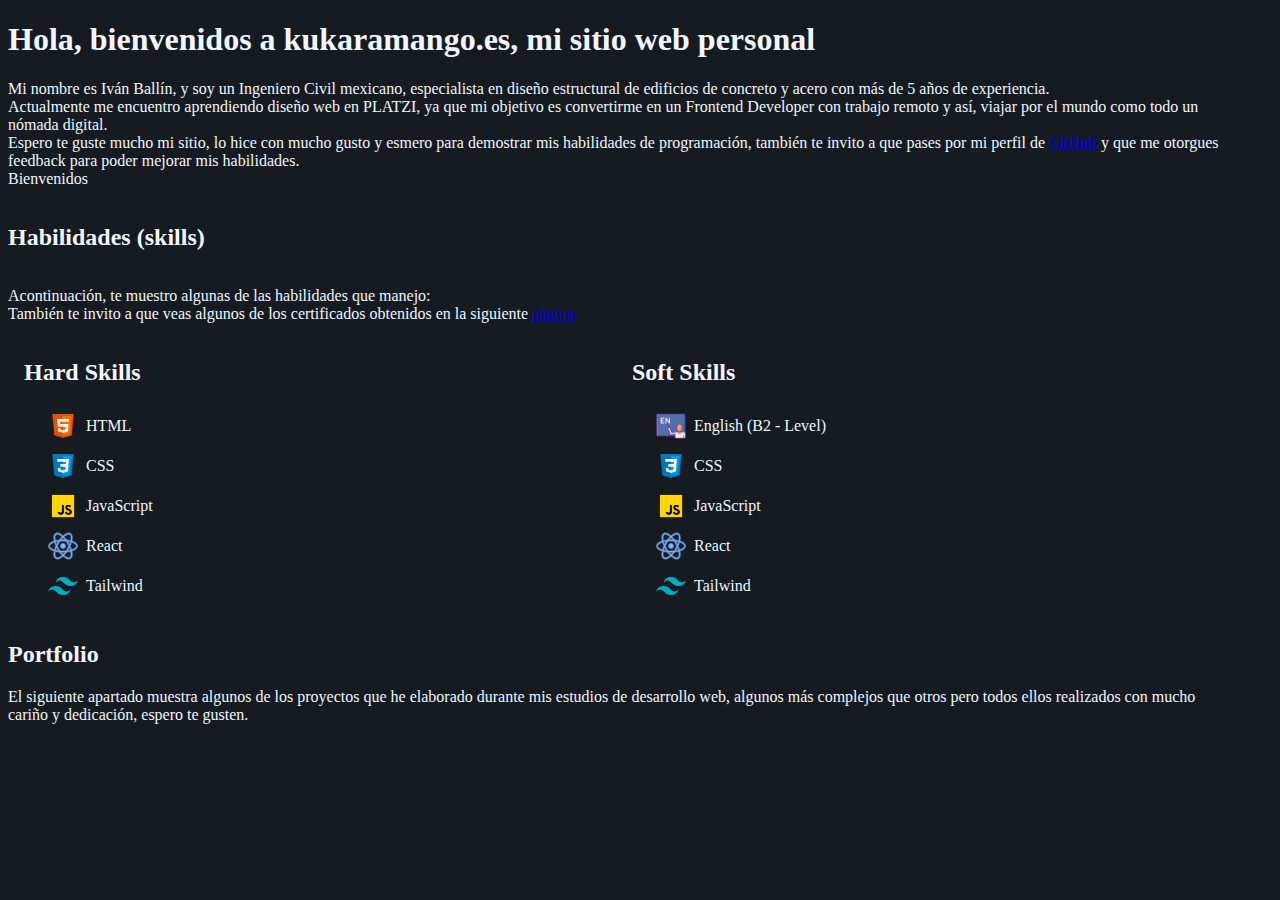
==== kukaramango.es/index.html @ 1ffc1820 "Agregamos página de certificados y apartado de Portfolio" ====
<!DOCTYPE html>
<html lang="en">
<head>
    <meta charset="UTF-8">
    <meta http-equiv="X-UA-Compatible" content="IE=edge">
    <meta name="viewport" content="width=device-width, initial-scale=1.0">
    <link rel="stylesheet" href="./index.css">
    <title>Bienvenidx a kukaramango.es</title>
</head>
<body>
    <section class="title">
        <h1>Hola, bienvenidos a kukaramango.es, mi sitio web personal</h1>
        <p class="intro">
            Mi nombre es Iván Ballín, y soy un Ingeniero Civil mexicano, especialista en diseño estructural de edificios de concreto y acero con más de 5 años de experiencia.<br>

            Actualmente me encuentro aprendiendo diseño web en PLATZI, ya que mi objetivo es convertirme en un Frontend Developer con trabajo remoto y así, viajar por el mundo como todo un nómada digital.<br>

            Espero te guste mucho mi sitio, lo hice con mucho gusto y esmero para demostrar mis habilidades de programación, también te invito a que pases por mi perfil de <a href="https://github.com/navi-github">GitHub</a> y que me otorgues feedback para poder mejorar mis habilidades. <br>

            Bienvenidos
        </p>
    </section>
    <section class="skills">
        <h2>Habilidades (skills)</h2>
        <p>Acontinuación, te muestro algunas de las habilidades que manejo:<br>
        También te invito a que veas algunos de los certificados obtenidos en la siguiente <a href="./courses.html">página</a></p>
        <div class="skills-div">
            <div class="hard-skills">   
                <p><h2>Hard Skills</h2></p>         
                <ul>
                    <li class="icons icons--html"><img src="./assets/images/icons8-html-5-48.png" alt="html-icon"><p>HTML</p></li>
                    <li class="icons icons--css"><img src="./assets/images/icons8-css3-48.png" alt="css-icon"><p>CSS</p></li>
                    <li class="icons icons--javascript"><img src="./assets/images/icons8-javascript-48.png" alt="javascript-icon"><p>JavaScript</p></li>
                    <li class="icons icons--react"><img src="./assets/images/icons8-reaccionar-40.png" alt="react-icon"><p>React</p></li>
                    <li class="icons icons--tailwind"><img src="./assets/images/icons8-tailwind-css-48.png" alt="tailwind-icon"><p>Tailwind</p></li>
                </ul>
            </div>
            
            <div class="soft-skills">    
                <p><h2>Soft Skills</h2></p>          
                <ul>
                    <li class="icons icons--html"><img src="./assets/images/icons8-english-64.png" alt="html-icon"><p>English (B2 - Level)</p></li>
                    <li class="icons icons--css"><img src="./assets/images/icons8-css3-48.png" alt="css-icon"><p>CSS</p></li>
                    <li class="icons icons--javascript"><img src="./assets/images/icons8-javascript-48.png" alt="javascript-icon"><p>JavaScript</p></li>
                    <li class="icons icons--react"><img src="./assets/images/icons8-reaccionar-40.png" alt="react-icon"><p>React</p></li>
                    <li class="icons icons--tailwind"><img src="./assets/images/icons8-tailwind-css-48.png" alt="tailwind-icon"><p>Tailwind</p></li>
                </ul>
            </div>
        </div>
    </section>
    <section class="porftolio">
        <h2>Portfolio</h2>
        <p>El siguiente apartado muestra algunos de los proyectos que he elaborado durante mis estudios de desarrollo web, algunos más complejos que otros pero todos ellos realizados con mucho cariño y dedicación, espero te gusten.</p>
    </section>
    <section class="footer">
        
    </section>
</body>
</html>
---- kukaramango.es/index.css ----
html {
    margin: 0;
    padding: 0;
    box-sizing: border-box;
    font-size: 62.5%;
}

body {
    background-color: #161b22;
    font-size: 1.6rem;    
    color: #f0f6fc;
    width: 95%;
}

.skills {
    width: 100%;
    display: flex;
    flex-direction: column;
}

.skills-div {
    display: flex;
    flex-direction: row;
}

.skills-div h2 {
    padding-left: 16px;
}

.hard-skills {
    width: 50%;
}

.soft-skills {
    width: 50%;
}

.skills ul {
    list-style: none;
}

.skills ul li { 
    height: 40px;
    display: flex;
    flex-direction: row;
    align-items: center;
}

.skills ul li img {
    width: 3rem;
    height: 3rem;
}

.skills ul li p {
    padding: 0 0 0 8px;
}
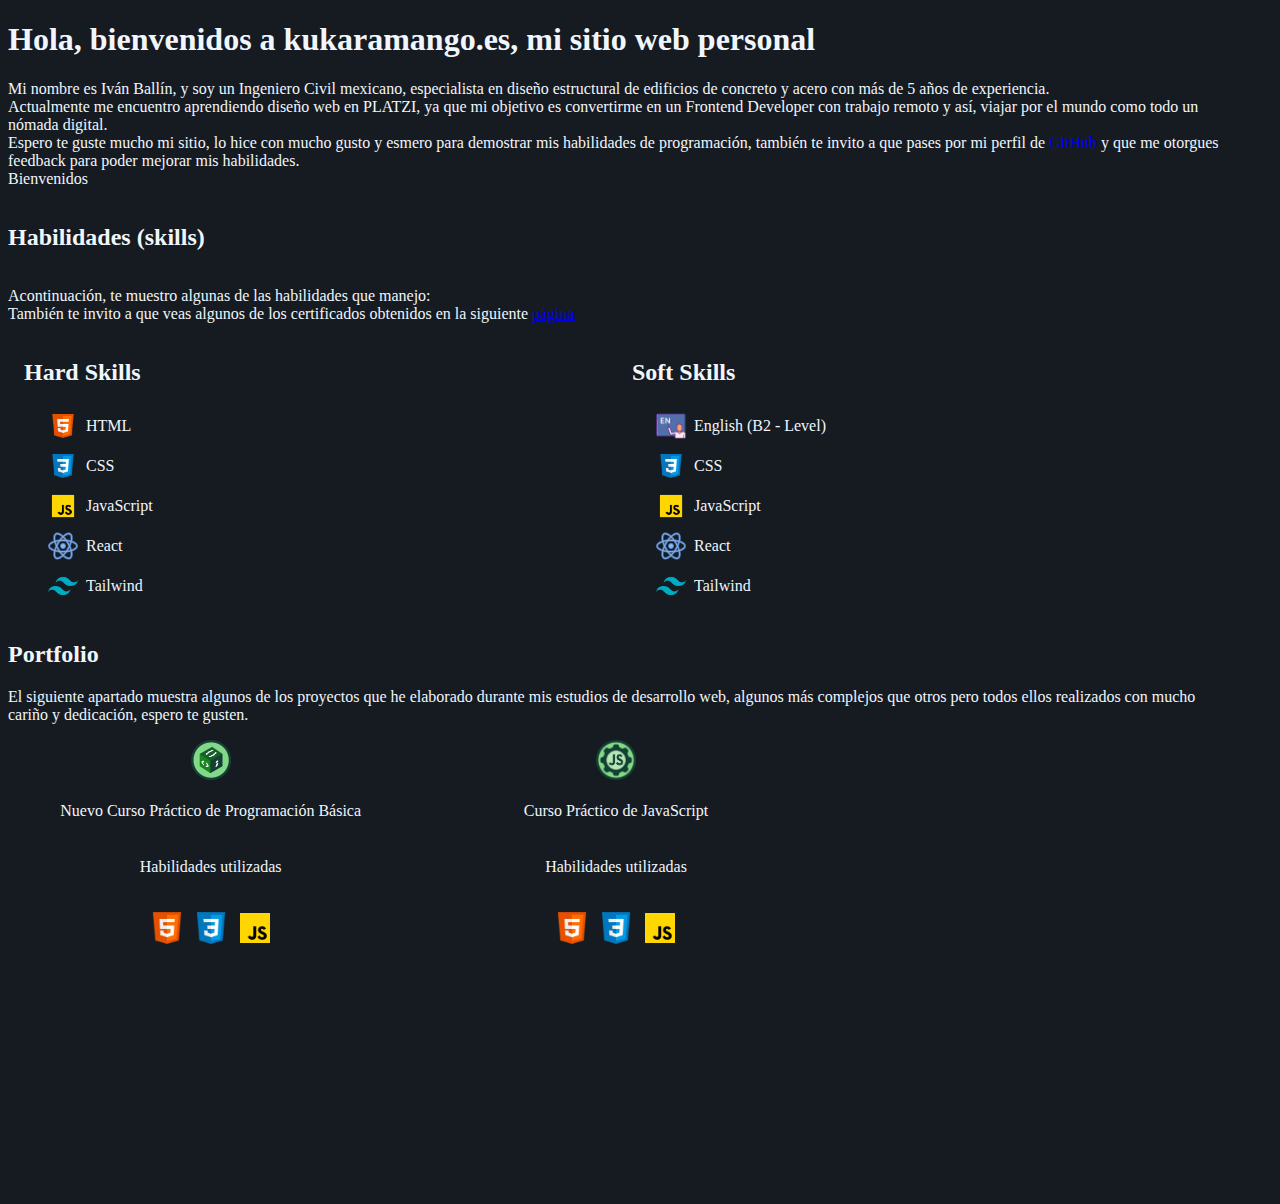
==== commit 499646b8: "Agregamos algunos ejemplos a la sección de porfolio, hechos durante los cursos de PLATZI" ====
--- a/kukaramango.es/index.html
+++ b/kukaramango.es/index.html
@@ -51,6 +51,28 @@
     <section class="porftolio">
         <h2>Portfolio</h2>
         <p>El siguiente apartado muestra algunos de los proyectos que he elaborado durante mis estudios de desarrollo web, algunos más complejos que otros pero todos ellos realizados con mucho cariño y dedicación, espero te gusten.</p>
+        <div class="portfolio-container">
+            <div class="portfolio-cursos curso-programacion">
+                <img src="./assets/images/badge-piezas-programacion-basica-ede320eb-b1a9-4f1c-8b61-dd0502bbe4d3.webp" alt="Imagen curso de programación básica">
+                <p class="titulo-curso">Nuevo Curso Práctico de Programación Básica</p>
+                <p>Habilidades utilizadas</p>
+                <p>
+                    <img src="./assets/images/icons8-html-5-48.png" alt="html-icon">
+                    <img src="./assets/images/icons8-css3-48.png" alt="css-icon">
+                    <img src="./assets/images/icons8-javascript-48.png" alt="javascript-icon">
+                </p>
+            </div>
+            <div class="portfolio-cursos curso-practico-javascript">
+                <img src="./assets/images/practico-javascript_badge-fb533fa5-73c8-4f75-9d81-0294d9013ab5.avif">
+                <p class="titulo-curso">Curso Práctico de JavaScript</p>
+                <p>Habilidades utilizadas</p>
+                <p>
+                    <img src="./assets/images/icons8-html-5-48.png" alt="html-icon">
+                    <img src="./assets/images/icons8-css3-48.png" alt="css-icon">
+                    <img src="./assets/images/icons8-javascript-48.png" alt="javascript-icon">
+                </p>
+            </div>
+        </div>
     </section>
     <section class="footer">
         
--- a/kukaramango.es/index.css
+++ b/kukaramango.es/index.css
@@ -54,3 +54,40 @@
 .skills ul li p {
     padding: 0 0 0 8px;
 }
+
+.portfolio-container {
+    width: 100%;
+    height: auto;
+    display: grid;
+    grid-template-columns: 1fr 1fr 1fr;
+    grid-template-rows: 1fr 1fr;
+}
+
+.portfolio-container img {
+    width: 40px
+}
+
+.portfolio-cursos {
+    display: flex;
+    flex-direction: column;
+    justify-content: center;
+    align-items: center;
+    text-align: center;
+}
+
+.portfolio-cursos .titulo-curso {
+    height: 30px;
+    display: flex;
+    flex-direction: column;
+    justify-content: center;
+}
+
+.curso-programacion {
+    grid-column: 1/2;
+    grid-row: 1/2;
+}
+
+.curso-practico-javascript {
+    grid-column: 2/3;
+    grid-row: 1/2;
+}
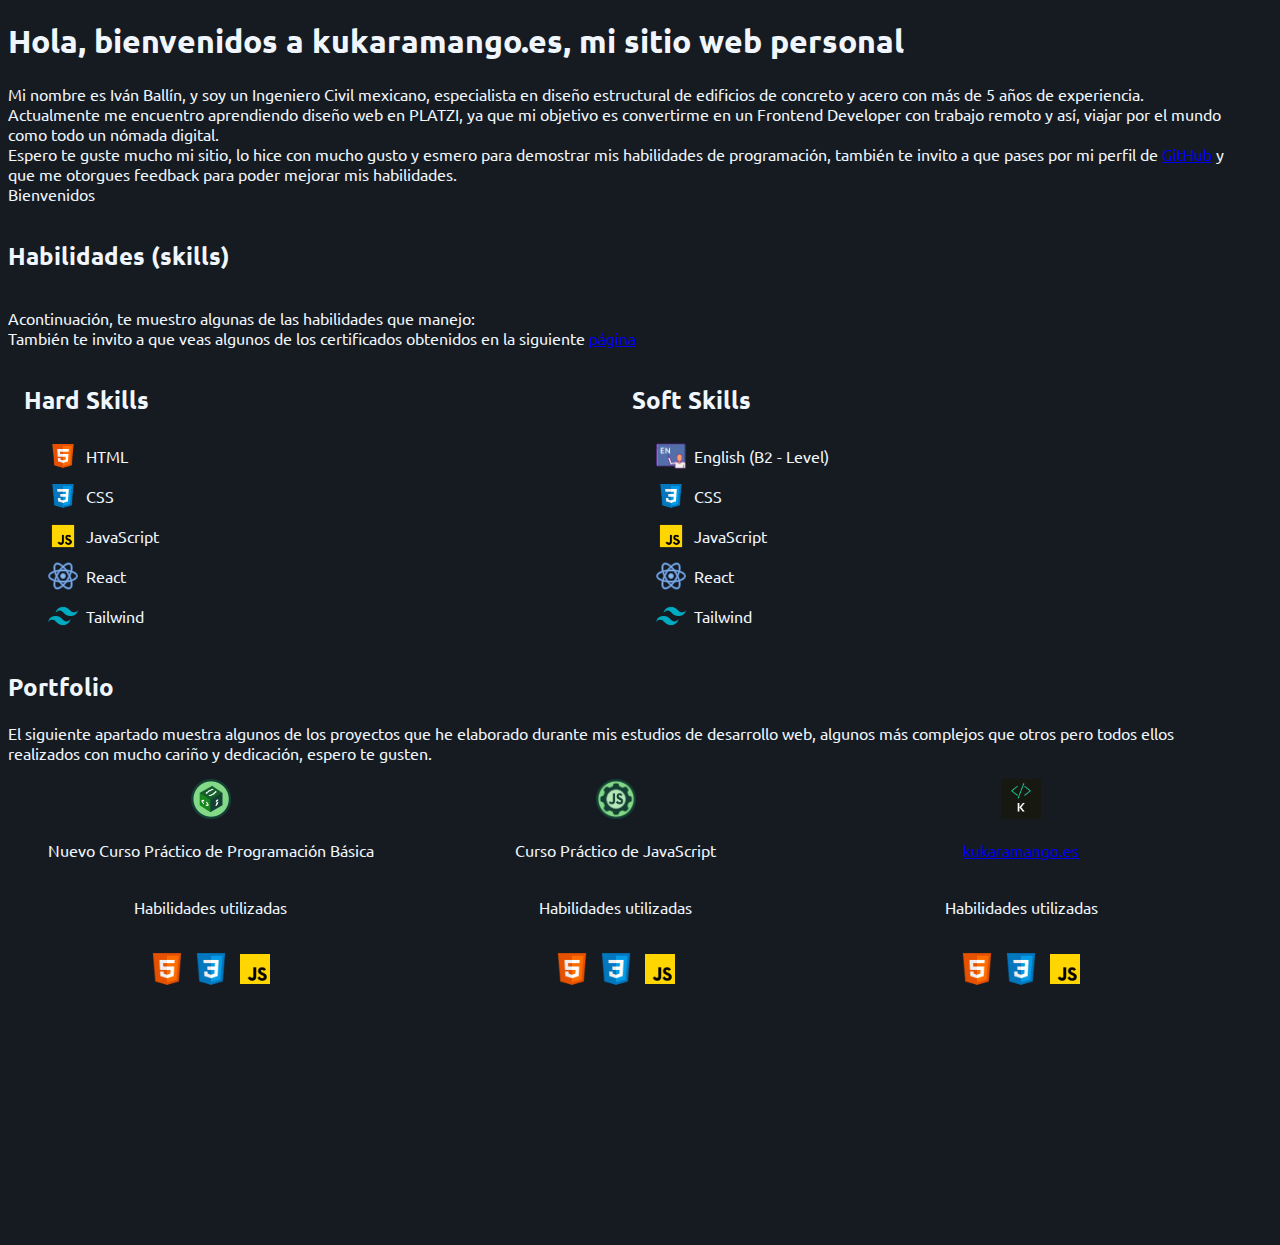
==== commit 7c7ee7cc: "Agregamos logo de kukaramango y estilo de letra Ubuntu" ====
--- a/kukaramango.es/index.html
+++ b/kukaramango.es/index.html
@@ -4,6 +4,9 @@
     <meta charset="UTF-8">
     <meta http-equiv="X-UA-Compatible" content="IE=edge">
     <meta name="viewport" content="width=device-width, initial-scale=1.0">
+    <link rel="preconnect" href="https://fonts.googleapis.com">
+<link rel="preconnect" href="https://fonts.gstatic.com" crossorigin>
+<link href="https://fonts.googleapis.com/css2?family=Ubuntu:wght@300;400;500&display=swap" rel="stylesheet">
     <link rel="stylesheet" href="./index.css">
     <title>Bienvenidx a kukaramango.es</title>
 </head>
@@ -20,6 +23,7 @@
             Bienvenidos
         </p>
     </section>
+
     <section class="skills">
         <h2>Habilidades (skills)</h2>
         <p>Acontinuación, te muestro algunas de las habilidades que manejo:<br>
@@ -48,6 +52,7 @@
             </div>
         </div>
     </section>
+
     <section class="porftolio">
         <h2>Portfolio</h2>
         <p>El siguiente apartado muestra algunos de los proyectos que he elaborado durante mis estudios de desarrollo web, algunos más complejos que otros pero todos ellos realizados con mucho cariño y dedicación, espero te gusten.</p>
@@ -62,9 +67,21 @@
                     <img src="./assets/images/icons8-javascript-48.png" alt="javascript-icon">
                 </p>
             </div>
+
             <div class="portfolio-cursos curso-practico-javascript">
                 <img src="./assets/images/practico-javascript_badge-fb533fa5-73c8-4f75-9d81-0294d9013ab5.avif">
                 <p class="titulo-curso">Curso Práctico de JavaScript</p>
+                <p>Habilidades utilizadas</p>
+                <p>
+                    <img src="./assets/images/icons8-html-5-48.png" alt="html-icon">
+                    <img src="./assets/images/icons8-css3-48.png" alt="css-icon">
+                    <img src="./assets/images/icons8-javascript-48.png" alt="javascript-icon">
+                </p>
+            </div>
+
+            <div class="portfolio-pagina kukaramangoPage">
+                <img src="./assets/images/kukaramango-badge.png">
+                <p class="titulo-pagina"><a href="https://navi-github.github.io/kukaramango.es/">kukaramango.es</a></p>
                 <p>Habilidades utilizadas</p>
                 <p>
                     <img src="./assets/images/icons8-html-5-48.png" alt="html-icon">
--- a/kukaramango.es/index.css
+++ b/kukaramango.es/index.css
@@ -3,6 +3,7 @@
     padding: 0;
     box-sizing: border-box;
     font-size: 62.5%;
+    font-family: 'Ubuntu', 'sans-serif';
 }
 
 body {
@@ -75,7 +76,22 @@
     text-align: center;
 }
 
+.portfolio-pagina {
+    display: flex;
+    flex-direction: column;
+    justify-content: center;
+    align-items: center;
+    text-align: center;
+}
+
 .portfolio-cursos .titulo-curso {
+    height: 30px;
+    display: flex;
+    flex-direction: column;
+    justify-content: center;
+}
+
+.portfolio-pagina .titulo-pagina {
     height: 30px;
     display: flex;
     flex-direction: column;
@@ -91,3 +107,8 @@
     grid-column: 2/3;
     grid-row: 1/2;
 }
+
+.kukaramangoPage {
+    grid-column: 3/4;
+    grid-row: 1/2;
+}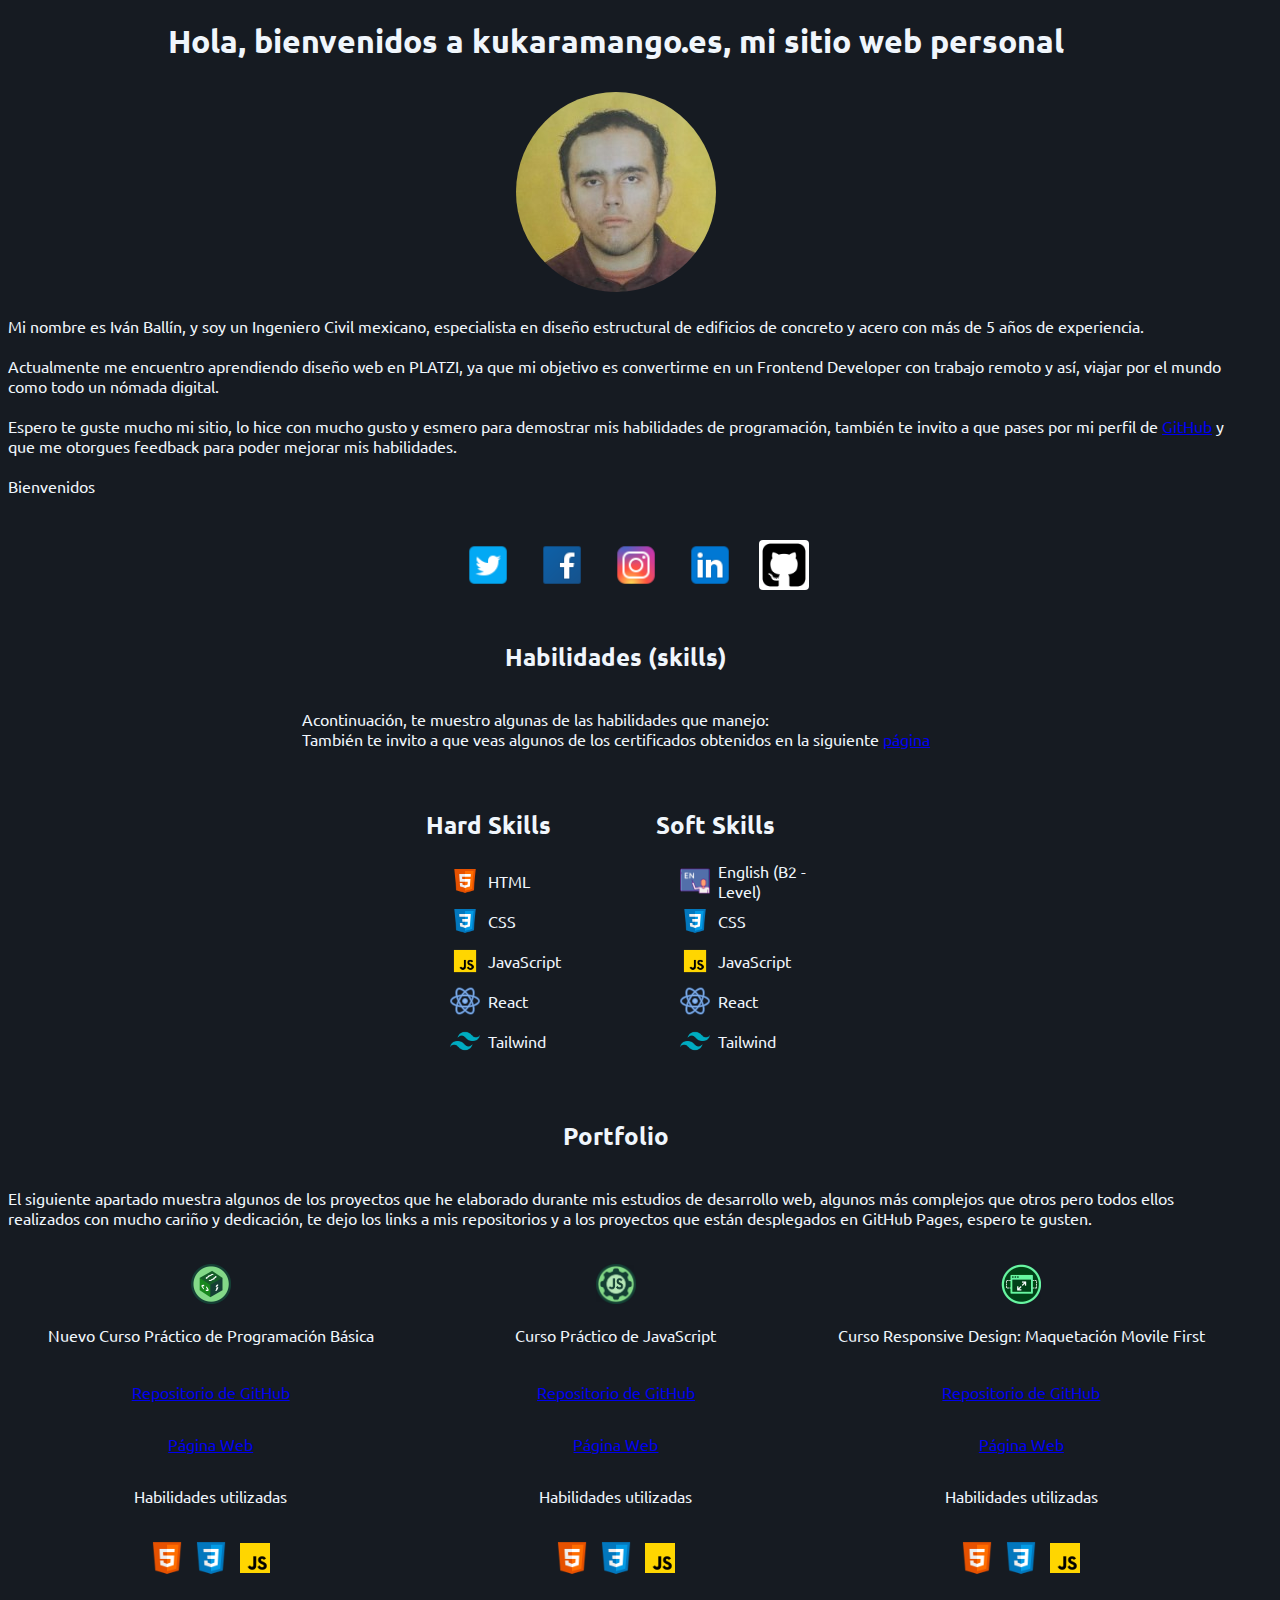
==== commit 1e1a7d31: "Mejoramos landing page, agregamos sección de redes sociales y curso de Maquetación Mobile First" ====
--- a/kukaramango.es/index.html
+++ b/kukaramango.es/index.html
@@ -12,16 +12,37 @@
 </head>
 <body>
     <section class="title">
-        <h1>Hola, bienvenidos a kukaramango.es, mi sitio web personal</h1>
-        <p class="intro">
-            Mi nombre es Iván Ballín, y soy un Ingeniero Civil mexicano, especialista en diseño estructural de edificios de concreto y acero con más de 5 años de experiencia.<br>
+        <h1 class="greetings">Hola, bienvenidos a kukaramango.es, mi sitio web personal</h1>
+        <div class="intro-container">
+            <img src="./assets/images/foto.jpg" alt="Foto Iván">
+            <p class="intro">
+                Mi nombre es Iván Ballín, y soy un Ingeniero Civil mexicano, especialista en diseño estructural de edificios de concreto y acero con más de 5 años de experiencia.<br><br>
 
-            Actualmente me encuentro aprendiendo diseño web en PLATZI, ya que mi objetivo es convertirme en un Frontend Developer con trabajo remoto y así, viajar por el mundo como todo un nómada digital.<br>
+                Actualmente me encuentro aprendiendo diseño web en PLATZI, ya que mi objetivo es convertirme en un Frontend Developer con trabajo remoto y así, viajar por el mundo como todo un nómada digital.<br><br>
 
-            Espero te guste mucho mi sitio, lo hice con mucho gusto y esmero para demostrar mis habilidades de programación, también te invito a que pases por mi perfil de <a href="https://github.com/navi-github">GitHub</a> y que me otorgues feedback para poder mejorar mis habilidades. <br>
+                Espero te guste mucho mi sitio, lo hice con mucho gusto y esmero para demostrar mis habilidades de programación, también te invito a que pases por mi perfil de <a href="https://github.com/navi-github">GitHub</a> y que me otorgues feedback para poder mejorar mis habilidades. <br><br>
 
-            Bienvenidos
-        </p>
+                Bienvenidos
+            </p>
+        </div>
+
+        <ul class="social-icons">
+            <li><a class="social-icon" href="https://twitter.com/IvanBallin">
+                <img src="./assets/images/icons8-twitter-cuadrado-48.png" alt="Logo de Twitter">
+            </a></li>
+            <li><a class="social-icon" href="https://www.facebook.com/ivan.ballin.9">
+                <img src="./assets/images/icons8-facebook-48.png" alt="Logo de Facebook">
+            </a></li>
+            <li><a class="social-icon" href="#">
+                <img src="./assets//images/icons8-instagram-48.png" alt="Logo de Instagram">
+            </a></li>
+            <li><a class="social-icon" href="https://www.linkedin.com/in/jose-ivan-ballin-gonzalez-69b252149/">
+                <img src="./assets/images/icons8-linkedin-48.png" alt="Logo de LinkedIn">
+            </a></li>
+            <li><a class="social-icon github-icon" href="https://github.com/navi-github">
+                <img src="./assets/images/github-square-512.webp" alt="Logo de GitHub">
+            </a></li>
+        </ul>
     </section>
 
     <section class="skills">
@@ -53,13 +74,15 @@
         </div>
     </section>
 
-    <section class="porftolio">
+    <section class="portfolio">
         <h2>Portfolio</h2>
-        <p>El siguiente apartado muestra algunos de los proyectos que he elaborado durante mis estudios de desarrollo web, algunos más complejos que otros pero todos ellos realizados con mucho cariño y dedicación, espero te gusten.</p>
+        <p>El siguiente apartado muestra algunos de los proyectos que he elaborado durante mis estudios de desarrollo web, algunos más complejos que otros pero todos ellos realizados con mucho cariño y dedicación, te dejo los links a mis repositorios y a los proyectos que están desplegados en GitHub Pages, espero te gusten.</p><br>
         <div class="portfolio-container">
             <div class="portfolio-cursos curso-programacion">
                 <img src="./assets/images/badge-piezas-programacion-basica-ede320eb-b1a9-4f1c-8b61-dd0502bbe4d3.webp" alt="Imagen curso de programación básica">
                 <p class="titulo-curso">Nuevo Curso Práctico de Programación Básica</p>
+                <p><a href="https://github.com/navi-github/nuevoCursoGratisPrograBasica">Repositorio de GitHub</a></p>
+                <p><a href="https://navi-github.github.io/nuevoCursoGratisPrograBasica/">Página Web</a></p>
                 <p>Habilidades utilizadas</p>
                 <p>
                     <img src="./assets/images/icons8-html-5-48.png" alt="html-icon">
@@ -71,6 +94,8 @@
             <div class="portfolio-cursos curso-practico-javascript">
                 <img src="./assets/images/practico-javascript_badge-fb533fa5-73c8-4f75-9d81-0294d9013ab5.avif">
                 <p class="titulo-curso">Curso Práctico de JavaScript</p>
+                <p><a href="https://github.com/navi-github/proyectoCursoPracticoJavaScript">Repositorio de GitHub</a></p>
+                <p><a href="https://navi-github.github.io/proyectoCursoPracticoJavaScript/">Página Web</a></p>
                 <p>Habilidades utilizadas</p>
                 <p>
                     <img src="./assets/images/icons8-html-5-48.png" alt="html-icon">
@@ -79,9 +104,11 @@
                 </p>
             </div>
 
-            <div class="portfolio-pagina kukaramangoPage">
-                <img src="./assets/images/kukaramango-badge.png">
-                <p class="titulo-pagina"><a href="https://navi-github.github.io/kukaramango.es/">kukaramango.es</a></p>
+            <div class="portfolio-cursos curso-responsive-design">
+                <img src="./assets/images/badge-responsive-design-ce53c4fc-a4c3-41e1-a5c8-3931932343a6.avif">
+                <p class="titulo-curso">Curso Responsive Design: Maquetación Movile First</p>
+                <p><a href="https://github.com/navi-github/proyectoCursoResponsiveDesign">Repositorio de GitHub</a></p>
+                <p><a href="https://navi-github.github.io/proyectoCursoResponsiveDesign/">Página Web</a></p>
                 <p>Habilidades utilizadas</p>
                 <p>
                     <img src="./assets/images/icons8-html-5-48.png" alt="html-icon">
--- a/kukaramango.es/index.css
+++ b/kukaramango.es/index.css
@@ -13,10 +13,46 @@
     width: 95%;
 }
 
+.greetings {
+    display: flex;
+    justify-content: center;
+}
+
+.intro-container {
+    display: flex;
+    flex-direction: column;
+}
+
+.intro-container img {
+    border-radius: 50%;
+    padding: 8px;
+    height: 200px;
+    align-self: center;
+}
+
+.social-icons {
+    display: flex;
+    flex-direction: row;
+    justify-content: center;
+    list-style: none;
+}
+
+.social-icon img{
+    width: 50px;
+    margin: 12px;
+}
+
+.github-icon img {
+    background-color: white;
+    border-radius: 4px;
+}
+
 .skills {
     width: 100%;
     display: flex;
     flex-direction: column;
+    justify-content: center;
+    align-items: center;
 }
 
 .skills-div {
@@ -30,10 +66,12 @@
 
 .hard-skills {
     width: 50%;
+    padding: 24px;
 }
 
 .soft-skills {
     width: 50%;
+    padding: 24px;
 }
 
 .skills ul {
@@ -54,6 +92,14 @@
 
 .skills ul li p {
     padding: 0 0 0 8px;
+}
+
+.portfolio {
+    width: 100%;
+    display: flex;
+    flex-direction: column;
+    justify-content: center;
+    align-items: center;
 }
 
 .portfolio-container {
@@ -107,8 +153,3 @@
     grid-column: 2/3;
     grid-row: 1/2;
 }
-
-.kukaramangoPage {
-    grid-column: 3/4;
-    grid-row: 1/2;
-}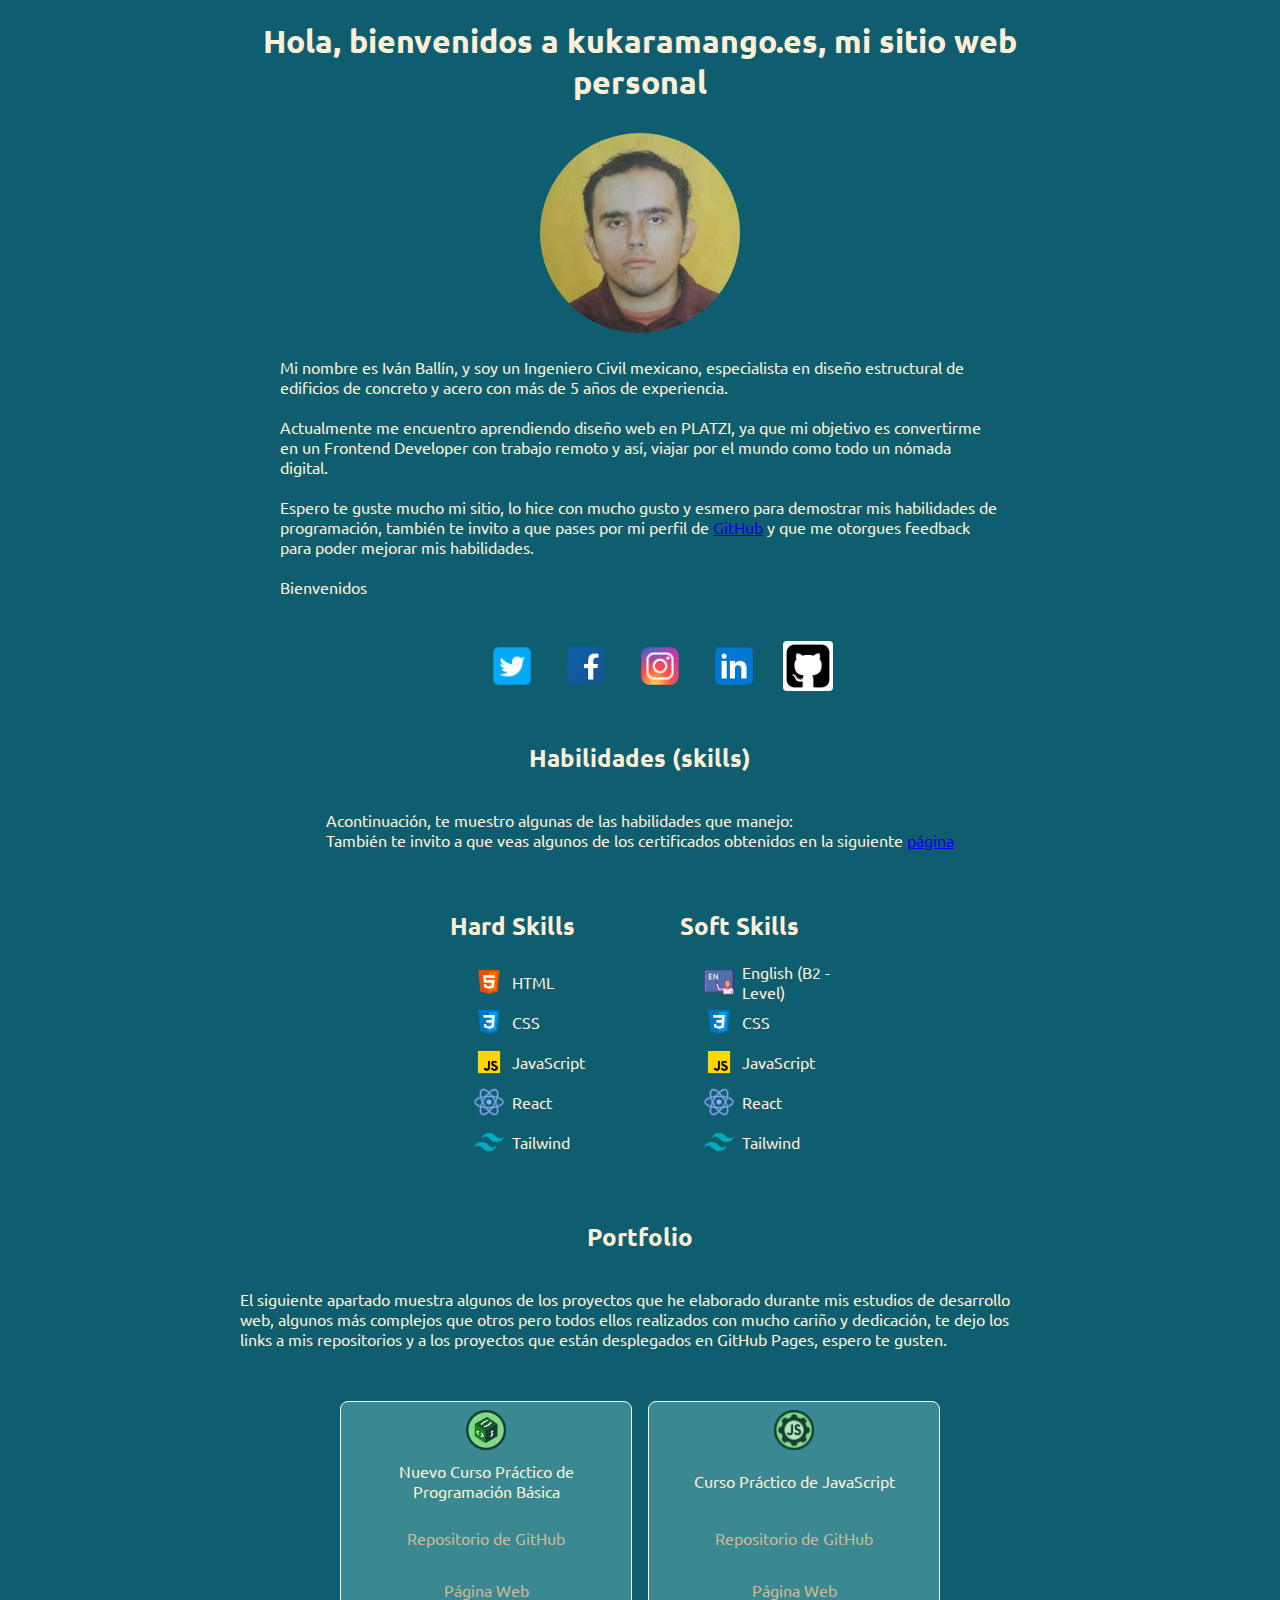
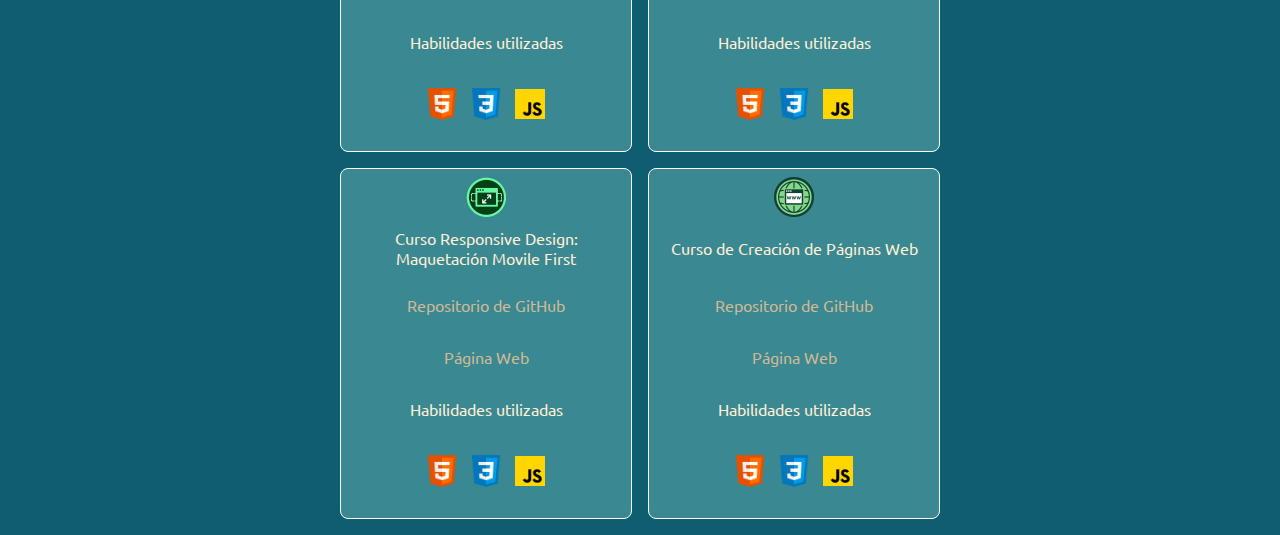
==== commit 685b1d94: "Agregamos card de Creación de Páginas Web" ====
--- a/kukaramango.es/index.html
+++ b/kukaramango.es/index.html
@@ -5,8 +5,8 @@
     <meta http-equiv="X-UA-Compatible" content="IE=edge">
     <meta name="viewport" content="width=device-width, initial-scale=1.0">
     <link rel="preconnect" href="https://fonts.googleapis.com">
-<link rel="preconnect" href="https://fonts.gstatic.com" crossorigin>
-<link href="https://fonts.googleapis.com/css2?family=Ubuntu:wght@300;400;500&display=swap" rel="stylesheet">
+    <link rel="preconnect" href="https://fonts.gstatic.com" crossorigin>
+    <link href="https://fonts.googleapis.com/css2?family=Ubuntu:wght@300;400;500&display=swap" rel="stylesheet">
     <link rel="stylesheet" href="./index.css">
     <title>Bienvenidx a kukaramango.es</title>
 </head>
@@ -116,6 +116,19 @@
                     <img src="./assets/images/icons8-javascript-48.png" alt="javascript-icon">
                 </p>
             </div>
+
+            <div class="portfolio-cursos curso-creacion-de-paginas">
+                <img src="./assets/images/piezas-creacion-paginas-web_badge-0cd3d090-b8a0-48ff-b2f9-5deabfdb51bb.webp">
+                <p class="titulo-curso">Curso de Creación de Páginas Web</p>
+                <p><a href="https://github.com/navi-github/cursoCreacionPaginasWeb">Repositorio de GitHub</a></p>
+                <p><a href="https://navi-github.github.io/cursoCreacionPaginasWeb//">Página Web</a></p>
+                <p>Habilidades utilizadas</p>
+                <p>
+                    <img src="./assets/images/icons8-html-5-48.png" alt="html-icon">
+                    <img src="./assets/images/icons8-css3-48.png" alt="css-icon">
+                    <img src="./assets/images/icons8-javascript-48.png" alt="javascript-icon">
+                </p>
+            </div>
         </div>
     </section>
     <section class="footer">
--- a/kukaramango.es/index.css
+++ b/kukaramango.es/index.css
@@ -1,33 +1,51 @@
+:root {
+    --text-main-color: #FFEFD6;
+    --text-second-color: #CFB997;
+    --background-main-color: #0E5E6F;
+    --background-second-color: #3A8891;
+}
+
 html {
-    margin: 0;
-    padding: 0;
-    box-sizing: border-box;
     font-size: 62.5%;
     font-family: 'Ubuntu', 'sans-serif';
 }
 
 body {
-    background-color: #161b22;
-    font-size: 1.6rem;    
-    color: #f0f6fc;
-    width: 95%;
+    box-sizing: border-box;
+    margin: 0;
+    padding: 0;
+    background-color: var(--background-main-color);
+    font-size: 1.6rem;
+    color: var(--text-main-color);
+    width: 100%;
+    display: flex;
+    flex-direction: column;
+    align-items: center;    
+}
+
+.title {
+    display: flex;
+    flex-direction: column;
+    max-width: 800px;
 }
 
 .greetings {
-    display: flex;
-    justify-content: center;
+    text-align: center;
 }
 
 .intro-container {
     display: flex;
     flex-direction: column;
+    align-items: center;
+    width: 90%;
+    align-self: center;
 }
 
 .intro-container img {
     border-radius: 50%;
     padding: 8px;
     height: 200px;
-    align-self: center;
+    width: 200px;
 }
 
 .social-icons {
@@ -35,6 +53,8 @@
     flex-direction: row;
     justify-content: center;
     list-style: none;
+    flex-wrap: wrap;
+    max-width: 800px;
 }
 
 .social-icon img{
@@ -48,11 +68,12 @@
 }
 
 .skills {
-    width: 100%;
+    width: 90%;
     display: flex;
     flex-direction: column;
     justify-content: center;
     align-items: center;
+    max-width: 800px;
 }
 
 .skills-div {
@@ -95,7 +116,8 @@
 }
 
 .portfolio {
-    width: 100%;
+    width: 90%;
+    max-width: 800px;
     display: flex;
     flex-direction: column;
     justify-content: center;
@@ -104,10 +126,13 @@
 
 .portfolio-container {
     width: 100%;
+    max-width: 600px;
     height: auto;
     display: grid;
-    grid-template-columns: 1fr 1fr 1fr;
+    grid-auto-columns: minmax(200px, 300px);
+    gap: 16px;
     grid-template-rows: 1fr 1fr;
+    margin: 16px;
 }
 
 .portfolio-container img {
@@ -120,14 +145,21 @@
     justify-content: center;
     align-items: center;
     text-align: center;
+    min-width: 200px;
+    max-width: 400px;
+    background-color: var(--background-second-color);
+    padding: 8px;
+    border-radius: 8px;
+    border: 1px white solid;
 }
 
-.portfolio-pagina {
-    display: flex;
-    flex-direction: column;
-    justify-content: center;
-    align-items: center;
-    text-align: center;
+.portfolio-cursos a {
+    text-decoration: none;
+    color: var(--text-second-color);
+}
+
+.portfolio-cursos a:active {
+    color: var(--text-second-color)
 }
 
 .portfolio-cursos .titulo-curso {
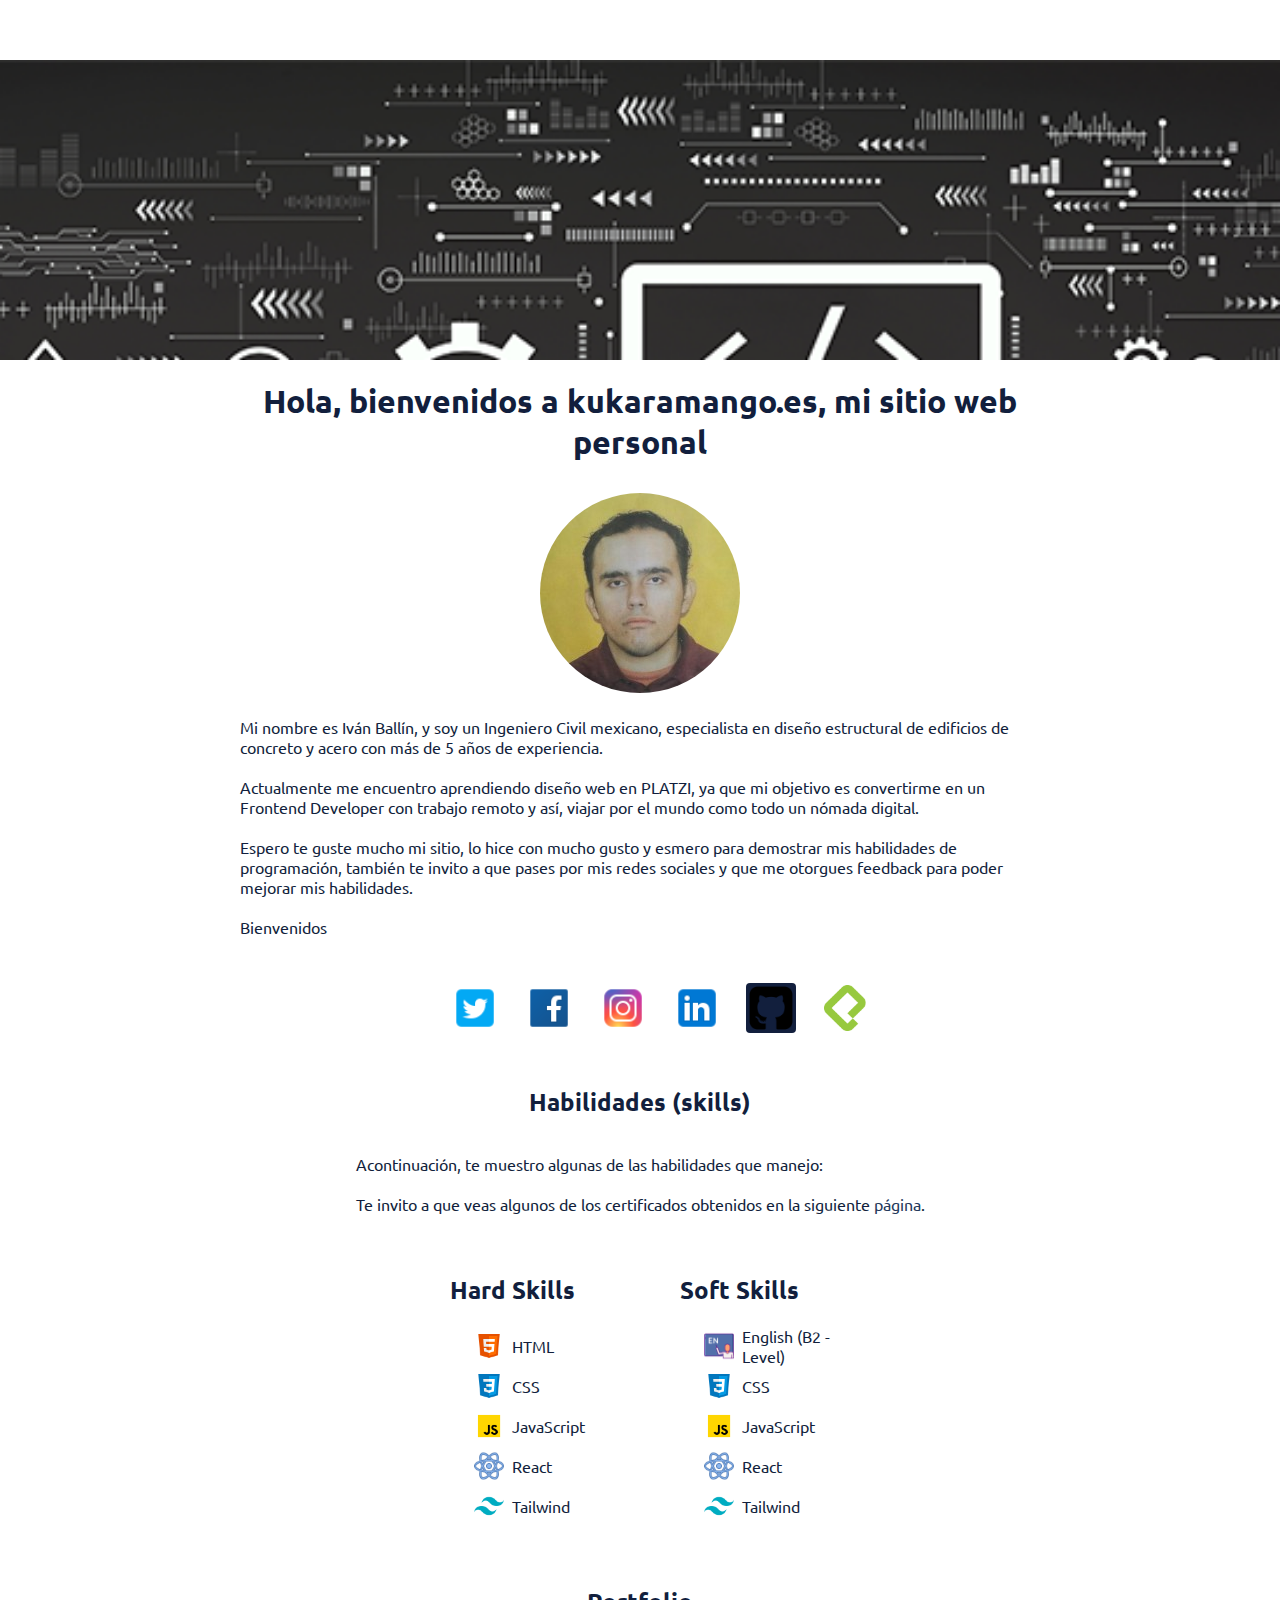
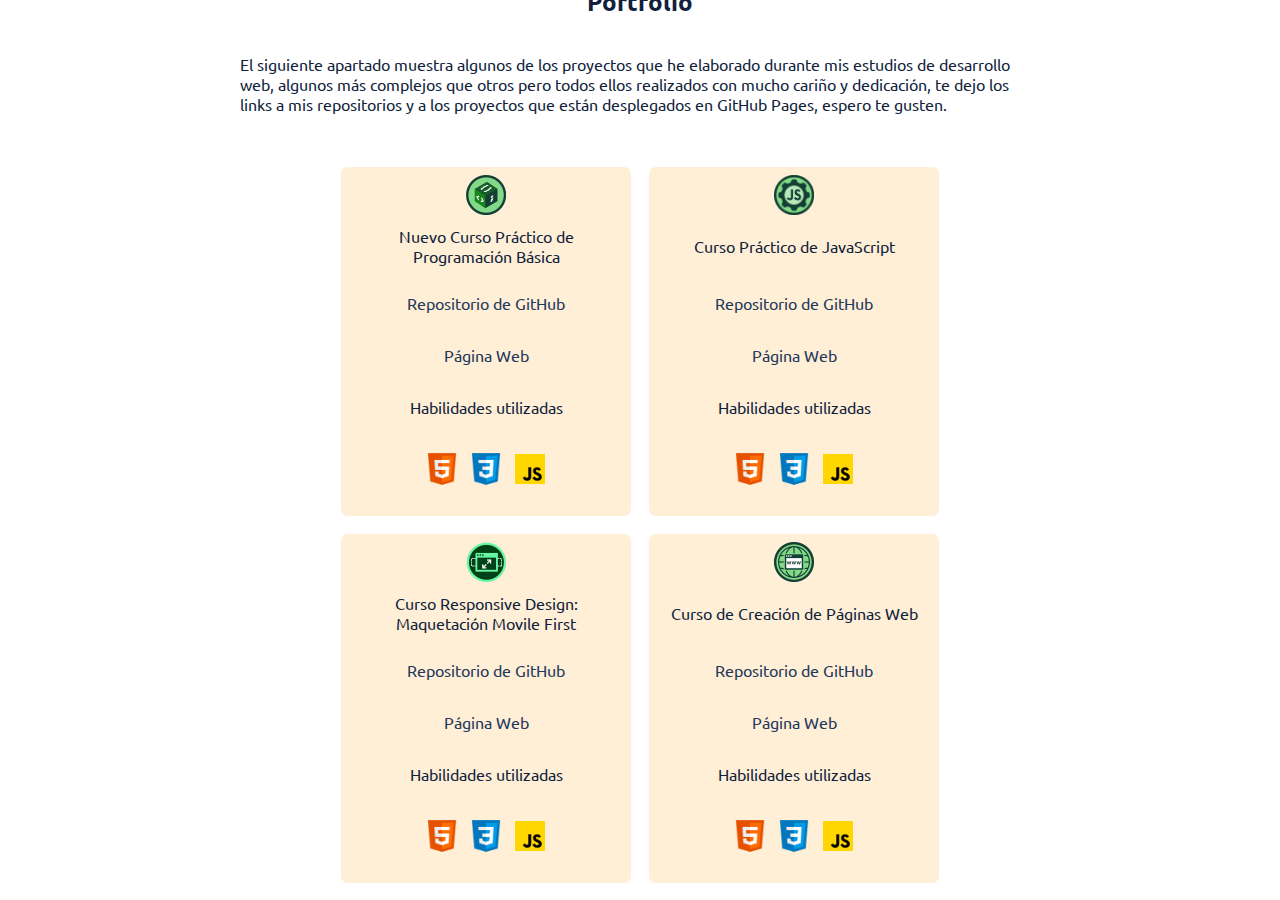
==== commit ab6a15b4: "Agregamos imagen de fondo y cambiamos todo el color de la página" ====
--- a/kukaramango.es/index.html
+++ b/kukaramango.es/index.html
@@ -11,6 +11,14 @@
     <title>Bienvenidx a kukaramango.es</title>
 </head>
 <body>
+    <nav class="navbar">
+
+    </nav>
+
+    <div class="main-image">
+        
+    </div>
+
     <section class="title">
         <h1 class="greetings">Hola, bienvenidos a kukaramango.es, mi sitio web personal</h1>
         <div class="intro-container">
@@ -20,7 +28,7 @@
 
                 Actualmente me encuentro aprendiendo diseño web en PLATZI, ya que mi objetivo es convertirme en un Frontend Developer con trabajo remoto y así, viajar por el mundo como todo un nómada digital.<br><br>
 
-                Espero te guste mucho mi sitio, lo hice con mucho gusto y esmero para demostrar mis habilidades de programación, también te invito a que pases por mi perfil de <a href="https://github.com/navi-github">GitHub</a> y que me otorgues feedback para poder mejorar mis habilidades. <br><br>
+                Espero te guste mucho mi sitio, lo hice con mucho gusto y esmero para demostrar mis habilidades de programación, también te invito a que pases por mis redes sociales y que me otorgues feedback para poder mejorar mis habilidades. <br><br>
 
                 Bienvenidos
             </p>
@@ -42,13 +50,16 @@
             <li><a class="social-icon github-icon" href="https://github.com/navi-github">
                 <img src="./assets/images/github-square-512.webp" alt="Logo de GitHub">
             </a></li>
+            <li><a class="social-icon platzi-icon" href="https://platzi.com/p/hp_692c/">
+                <img src="./assets/images/platzi-isotipo@2x.webp" alt="Logo de Platzi">
+            </a></li>
         </ul>
     </section>
 
     <section class="skills">
         <h2>Habilidades (skills)</h2>
-        <p>Acontinuación, te muestro algunas de las habilidades que manejo:<br>
-        También te invito a que veas algunos de los certificados obtenidos en la siguiente <a href="./courses.html">página</a></p>
+        <p>Acontinuación, te muestro algunas de las habilidades que manejo:<br><br>
+        Te invito a que veas algunos de los certificados obtenidos en la siguiente <a href="./assets/courses.html">página</a>.</p>
         <div class="skills-div">
             <div class="hard-skills">   
                 <p><h2>Hard Skills</h2></p>         
--- a/kukaramango.es/index.css
+++ b/kukaramango.es/index.css
@@ -1,8 +1,8 @@
 :root {
-    --text-main-color: #FFEFD6;
-    --text-second-color: #CFB997;
-    --background-main-color: #0E5E6F;
-    --background-second-color: #3A8891;
+    --text-main-color: #121f3d;
+    --text-second-color: #24385b;
+    --background-main-color: white;
+    --background-second-color: #FFEFD6;
 }
 
 html {
@@ -23,14 +23,35 @@
     align-items: center;    
 }
 
+.navbar {
+    width: 100vw;
+    height: 60px;
+}
+
+.main-image {
+    width: 100%;
+    height: 300px;
+    background-image: url(./assets/images/CE0060b.png);
+    background-repeat: no-repeat;
+    background-size: cover;
+}
+
+.main-image {
+    opacity: 1;
+}
+
 .title {
-    display: flex;
-    flex-direction: column;
-    max-width: 800px;
+    width: 100%;
+    display: flex;
+    flex-direction: column;
+    align-items: center;
 }
 
 .greetings {
     text-align: center;
+    width: 90%;
+    max-width: 800px;
+    color: var(--text-main-color);
 }
 
 .intro-container {
@@ -39,6 +60,7 @@
     align-items: center;
     width: 90%;
     align-self: center;
+    max-width: 800px;
 }
 
 .intro-container img {
@@ -52,6 +74,7 @@
     display: flex;
     flex-direction: row;
     justify-content: center;
+    align-items: center;
     list-style: none;
     flex-wrap: wrap;
     max-width: 800px;
@@ -63,7 +86,15 @@
 }
 
 .github-icon img {
-    background-color: white;
+    background-color: var(--text-main-color);
+    border-radius: 4px;
+}
+
+.platzi-icon img {
+    background-color: var(--background-main-color);
+    box-sizing: border-box;
+    padding: 4px;
+    width: 50px;
     border-radius: 4px;
 }
 
@@ -113,6 +144,15 @@
 
 .skills ul li p {
     padding: 0 0 0 8px;
+}
+
+.skills a {
+    text-decoration: none;
+    color: var(--text-second-color);
+}
+
+.skills a:active {
+    color: var(--text-second-color)
 }
 
 .portfolio {
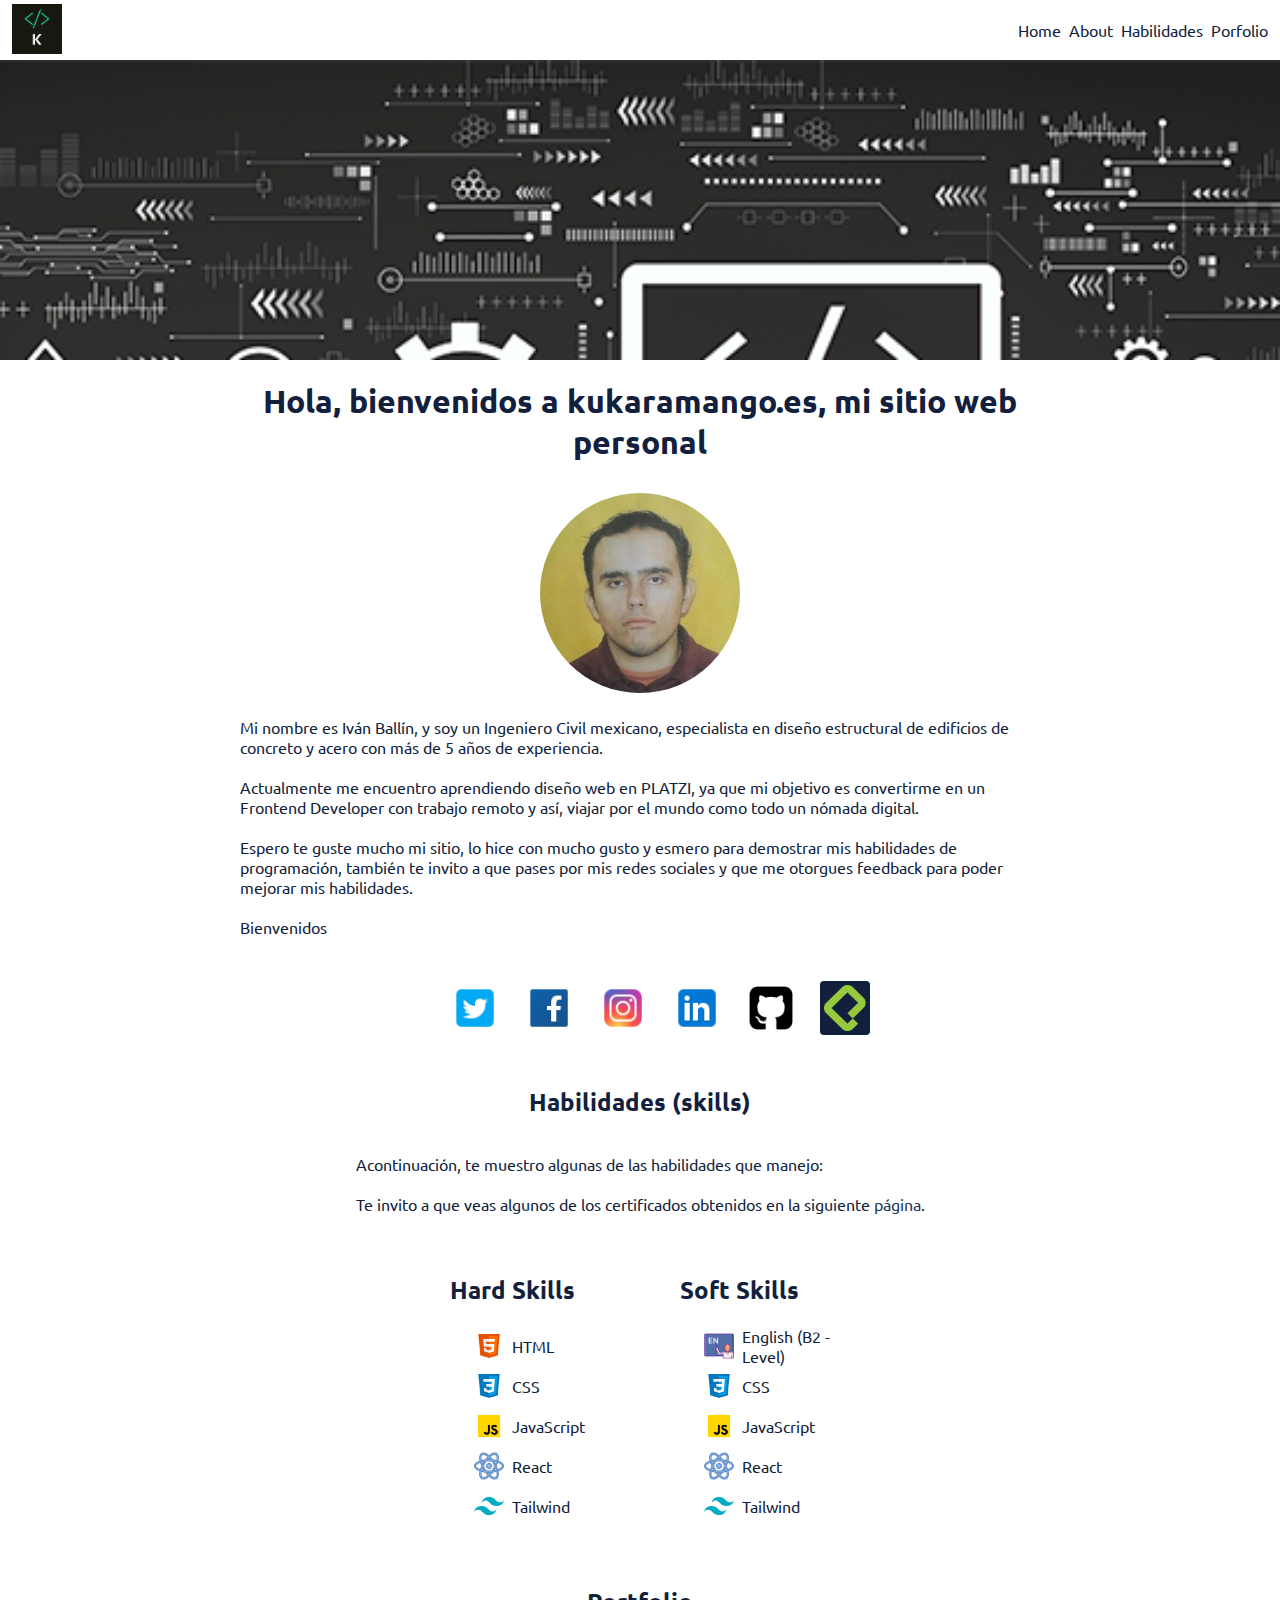
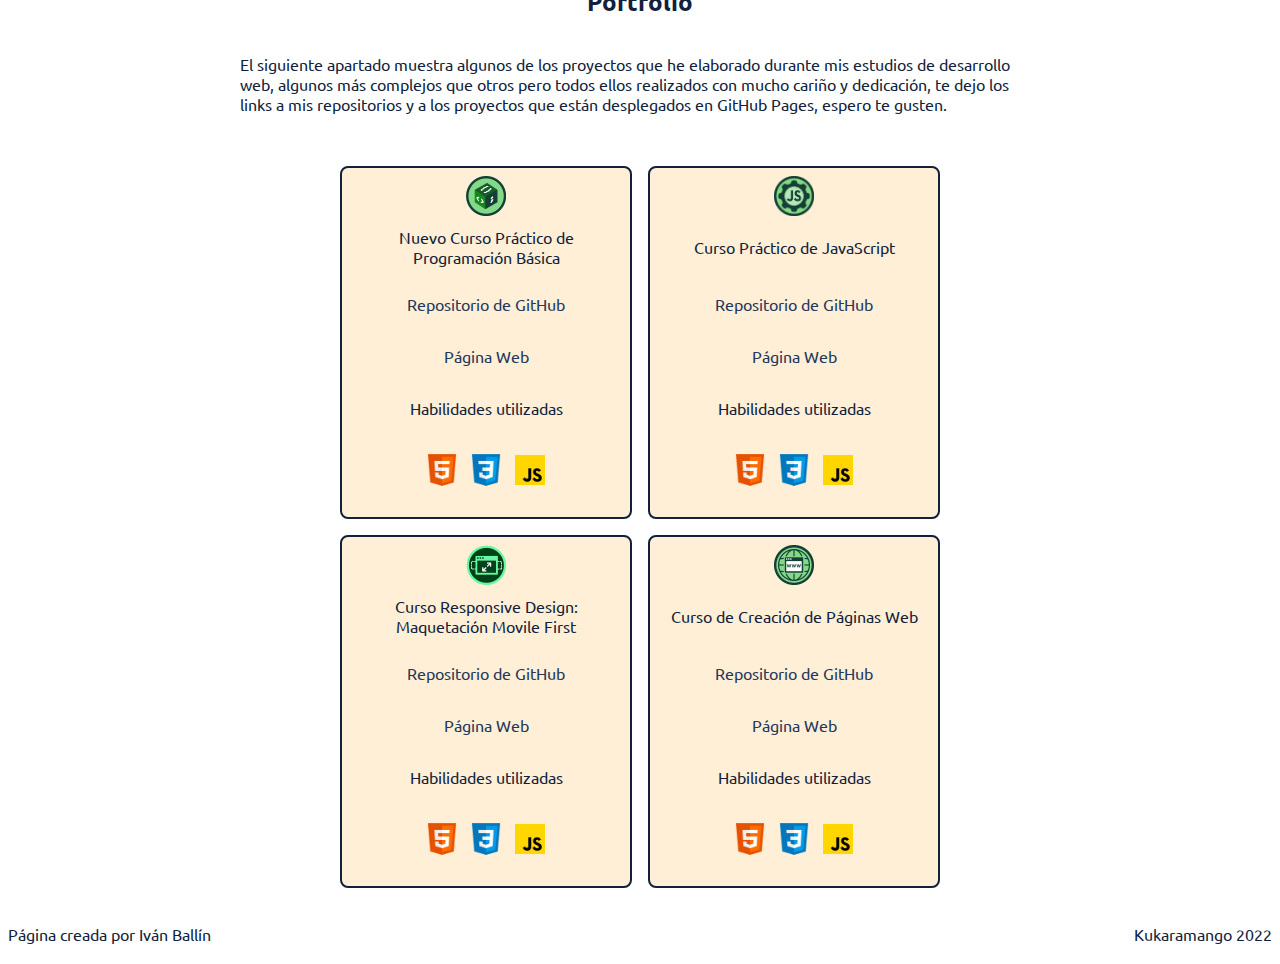
==== commit 762de929: "Agregamos navbar y footer, intentamos hacer carrusel de portafolio" ====
--- a/kukaramango.es/index.html
+++ b/kukaramango.es/index.html
@@ -12,7 +12,16 @@
 </head>
 <body>
     <nav class="navbar">
-
+        <aside class="left-side">
+            <img src="./assets/images/kukaramango-badge.png" alt="logo-kukaramango">
+        </aside>
+        <aside class="right-side">
+            <div class="home right-item">Home</div>
+            <div class="about right-item">About</div>
+            <div class="habilities right-item">Habilidades</div>
+            <div class="portfolio right-item">Porfolio</div>
+            <div class="dark-mode right-item"></div>
+        </aside>
     </nav>
 
     <div class="main-image">
@@ -142,8 +151,9 @@
             </div>
         </div>
     </section>
-    <section class="footer">
-        
-    </section>
+    <footer class="footer">
+        <aside class="footer-left">Página creada por Iván Ballín</aside>
+        <aside class="footer-right">Kukaramango  2022</aside>
+    </footer>
 </body>
 </html>--- a/kukaramango.es/index.css
+++ b/kukaramango.es/index.css
@@ -24,8 +24,27 @@
 }
 
 .navbar {
-    width: 100vw;
+    width: 100%;
     height: 60px;
+    display: flex;
+    flex-direction: row;
+    justify-content: space-between;
+    align-items: center;
+}
+
+.navbar img {
+    width: 50px;
+    margin-left: 12px;
+}
+
+.navbar .right-side {
+    display: flex;
+    justify-content: space-between;
+    align-items: center;
+}
+
+.navbar .right-item {
+    padding: 4px
 }
 
 .main-image {
@@ -86,12 +105,12 @@
 }
 
 .github-icon img {
+    background-color: var(--background-main-color);
+    border-radius: 4px;
+}
+
+.platzi-icon img {
     background-color: var(--text-main-color);
-    border-radius: 4px;
-}
-
-.platzi-icon img {
-    background-color: var(--background-main-color);
     box-sizing: border-box;
     padding: 4px;
     width: 50px;
@@ -190,7 +209,7 @@
     background-color: var(--background-second-color);
     padding: 8px;
     border-radius: 8px;
-    border: 1px white solid;
+    border: 2px var(--text-main-color) solid;
 }
 
 .portfolio-cursos a {
@@ -225,3 +244,14 @@
     grid-column: 2/3;
     grid-row: 1/2;
 }
+
+footer {
+    box-sizing: border-box;
+    width: 100%;
+    height: 60px;
+    display: flex;
+    flex-direction: row;
+    justify-content: space-between;
+    align-items: center;
+    padding: 8px;
+}
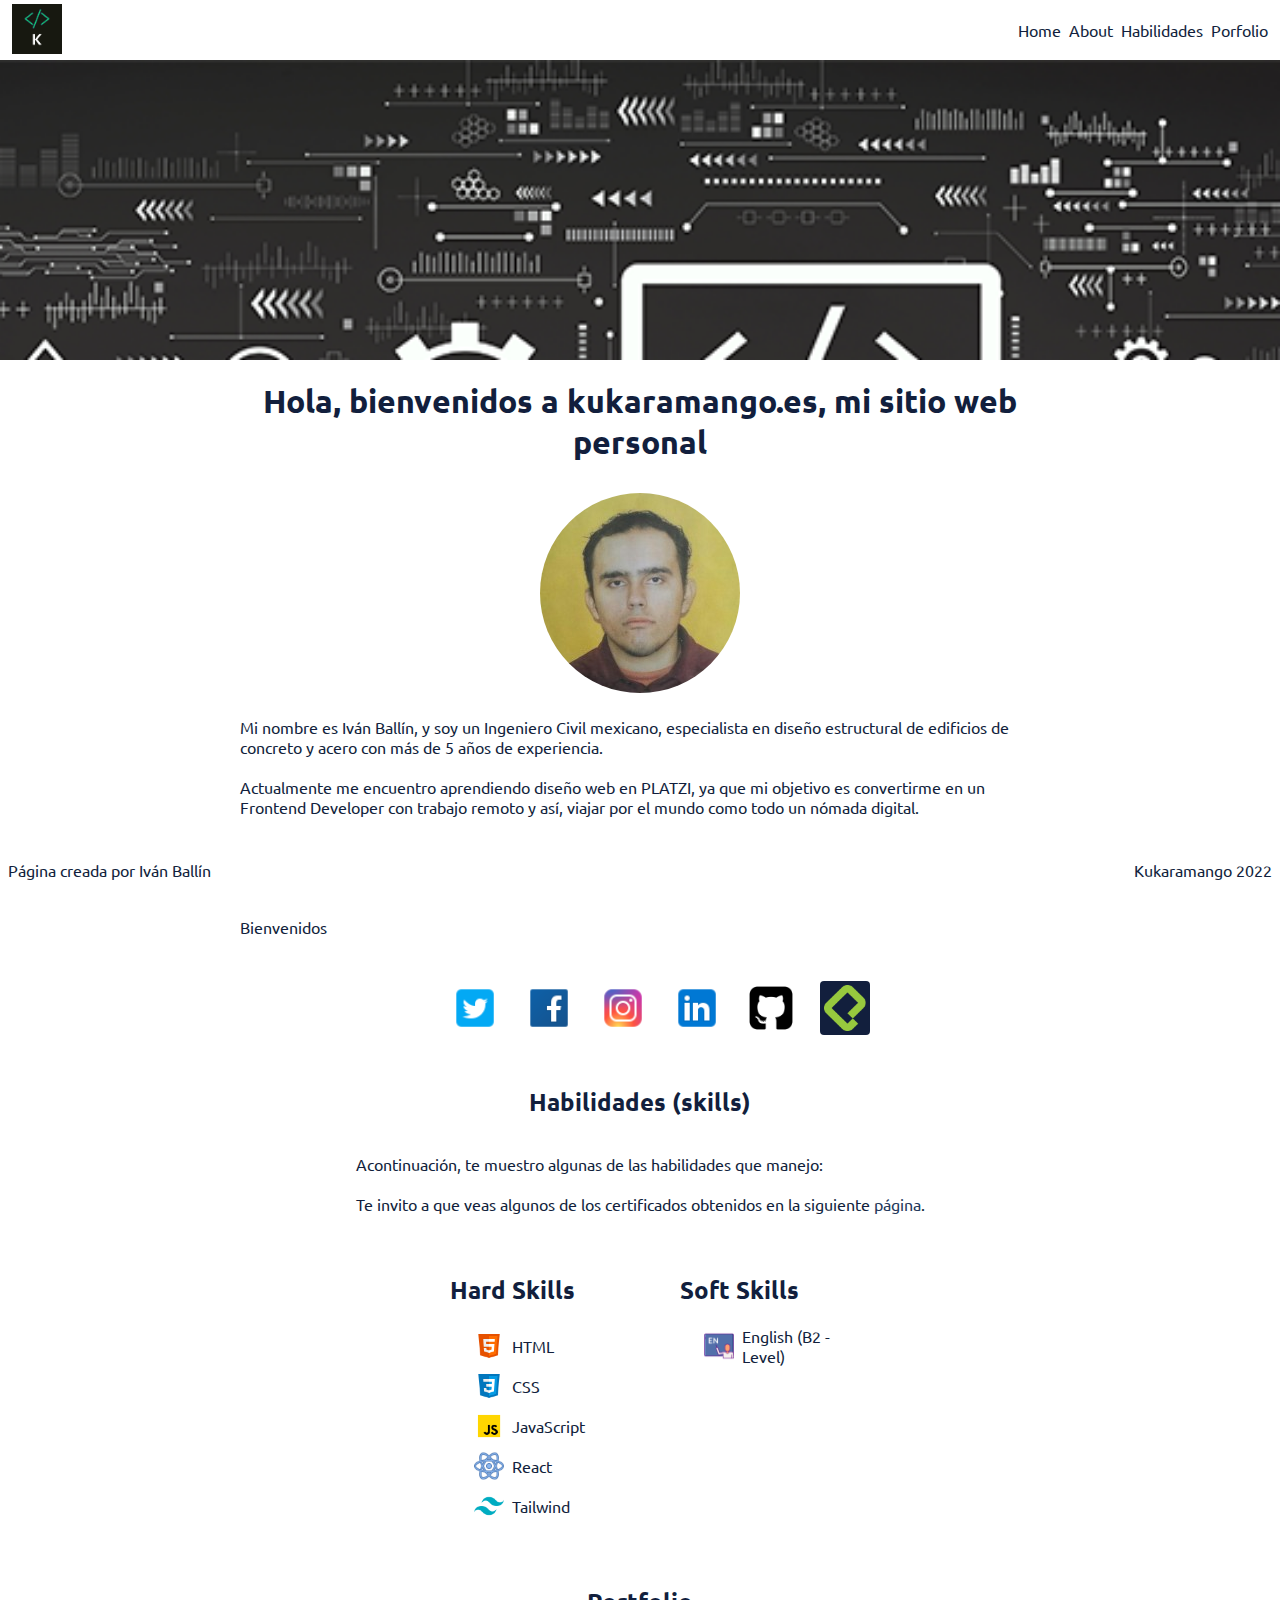
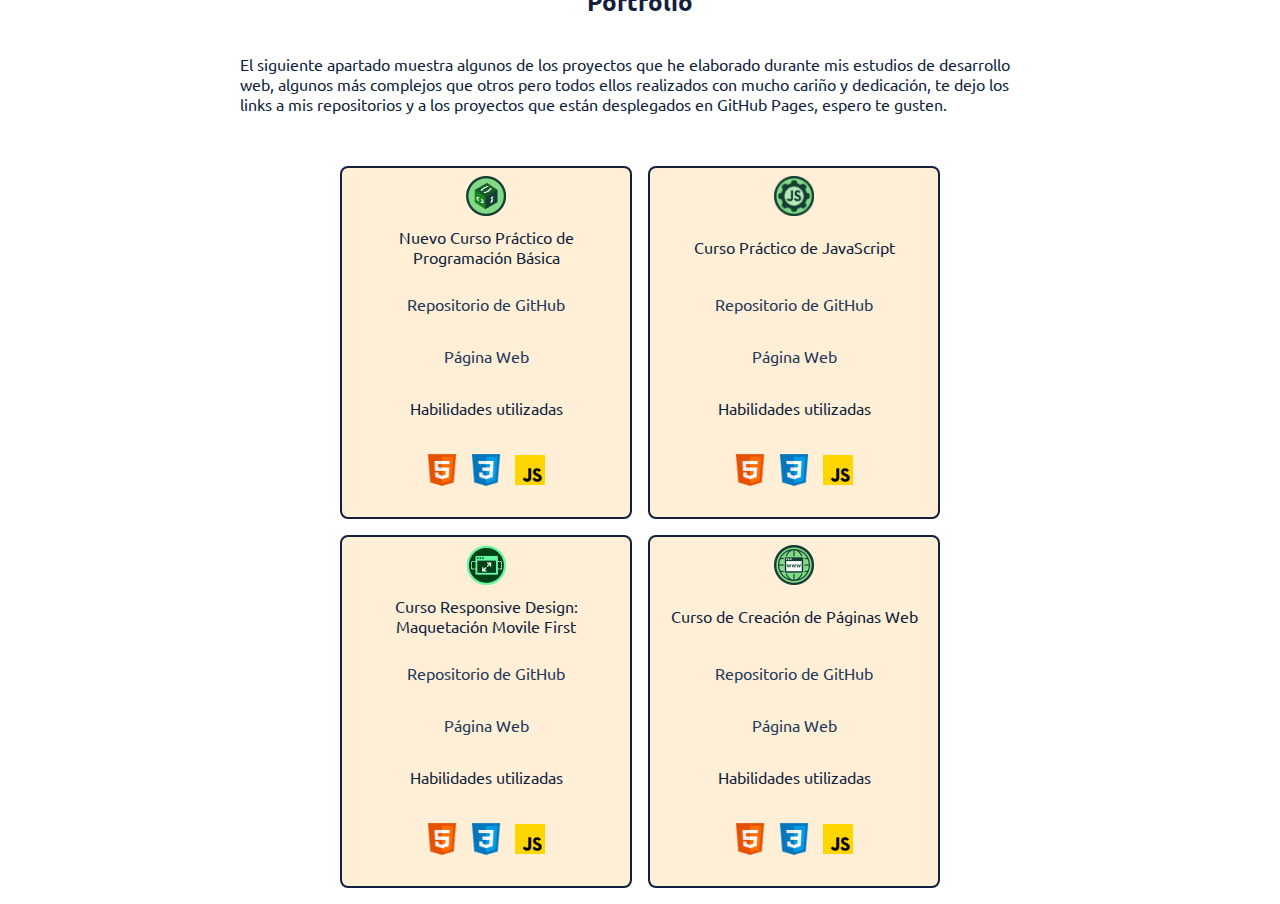
==== commit e30b2b4f: "Agregamos estilos a la página de courses.html (también contenido)" ====
--- a/kukaramango.es/index.html
+++ b/kukaramango.es/index.html
@@ -13,7 +13,9 @@
 <body>
     <nav class="navbar">
         <aside class="left-side">
-            <img src="./assets/images/kukaramango-badge.png" alt="logo-kukaramango">
+            <a href="/">
+                <img src="./assets/images/kukaramango-badge.png" alt="logo-kukaramango">
+            </a>
         </aside>
         <aside class="right-side">
             <div class="home right-item">Home</div>
@@ -85,10 +87,6 @@
                 <p><h2>Soft Skills</h2></p>          
                 <ul>
                     <li class="icons icons--html"><img src="./assets/images/icons8-english-64.png" alt="html-icon"><p>English (B2 - Level)</p></li>
-                    <li class="icons icons--css"><img src="./assets/images/icons8-css3-48.png" alt="css-icon"><p>CSS</p></li>
-                    <li class="icons icons--javascript"><img src="./assets/images/icons8-javascript-48.png" alt="javascript-icon"><p>JavaScript</p></li>
-                    <li class="icons icons--react"><img src="./assets/images/icons8-reaccionar-40.png" alt="react-icon"><p>React</p></li>
-                    <li class="icons icons--tailwind"><img src="./assets/images/icons8-tailwind-css-48.png" alt="tailwind-icon"><p>Tailwind</p></li>
                 </ul>
             </div>
         </div>
--- a/kukaramango.es/index.css
+++ b/kukaramango.es/index.css
@@ -246,6 +246,7 @@
 }
 
 footer {
+    background-color: var(--background-main-color);
     box-sizing: border-box;
     width: 100%;
     height: 60px;
@@ -254,4 +255,6 @@
     justify-content: space-between;
     align-items: center;
     padding: 8px;
-}
+    position: fixed;
+    bottom: 0;
+}
